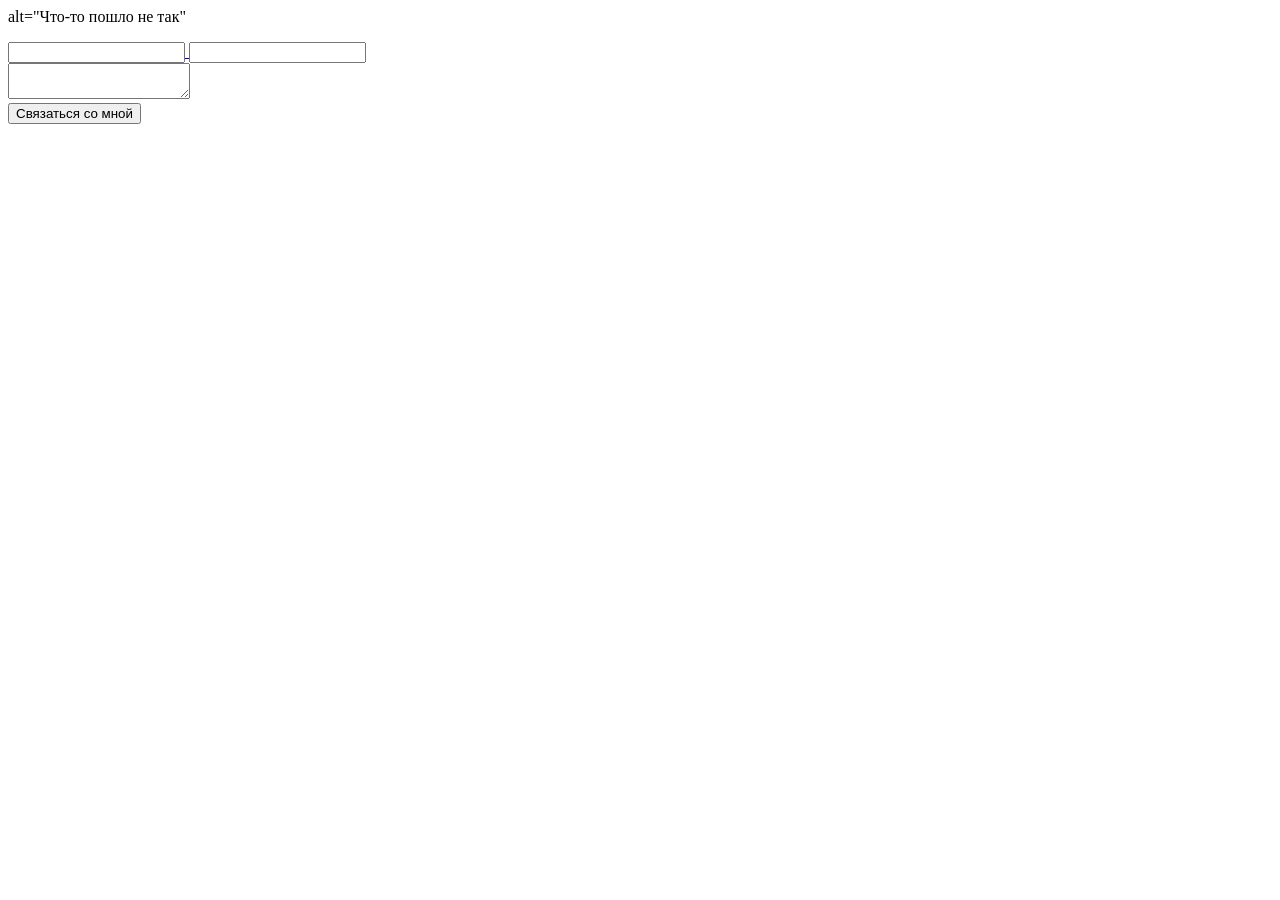
==== index.html @ dde1993e "Modify css" ====
<!doctype html>
<html>
  <head>
    <meta charset="UTF-8" />
  </head>
  <body>
             alt="Что-то пошло не так"
        <p>
        </p>
        <a href="https://instagram.com/deny_awesome"
        <a href=" https://t.me/deny_awesome"

        </ol>

          <tr>
          </tr>
          <tr>
          </tr>
        </table>

            <a href="youtube.html"


        <form action="/index.html">
          <input type="text"
                 id="name"

          <br />

          <input type="email"
                 id="email"

          <br />


          <br />

          <textarea id="message"></textarea>

          <br />

          <input type="submit"
                 value="Связаться со мной"/>
        </form>

  </body>
</html>
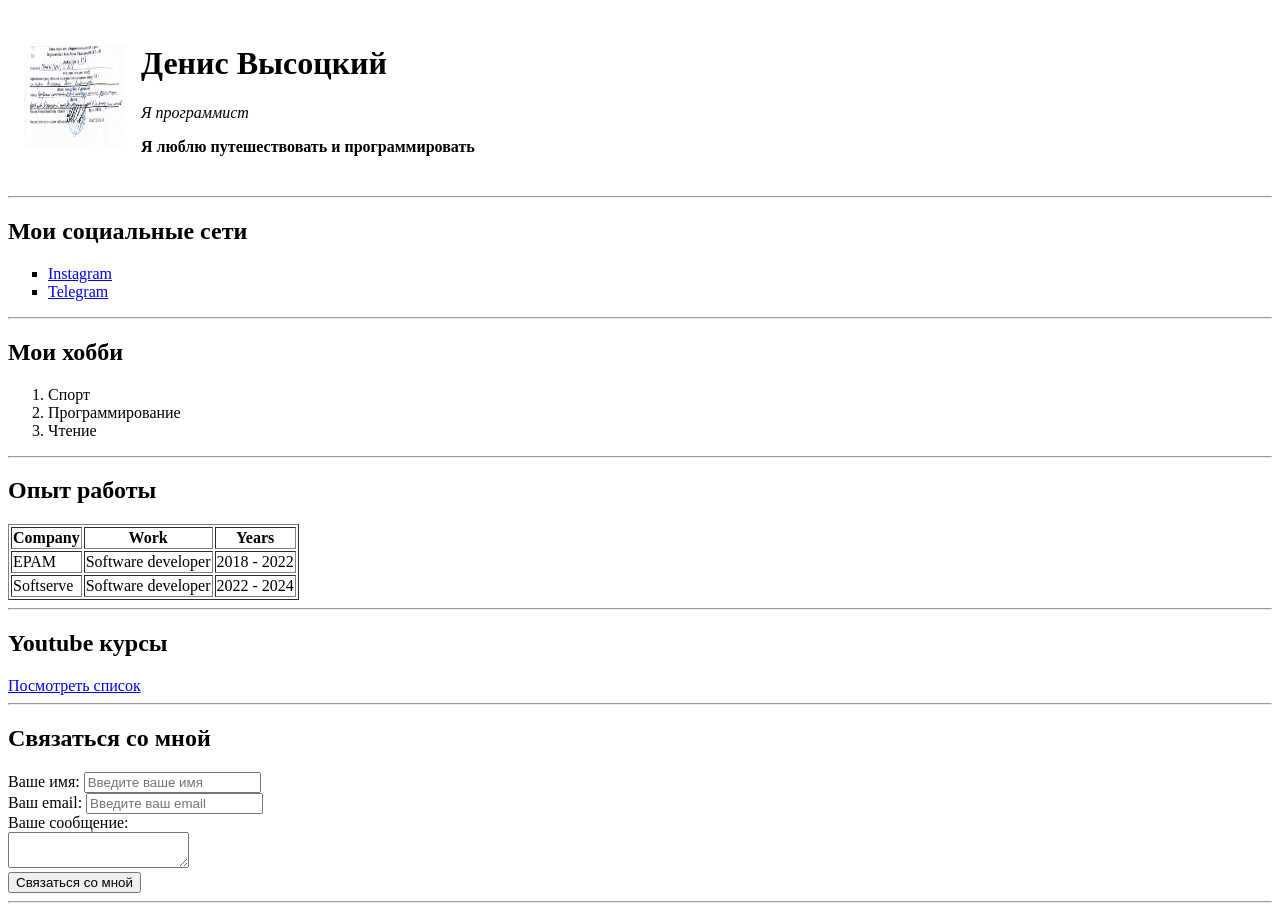
==== commit 821f9f34: "Initial commit" ====
--- a/index.html
+++ b/index.html
@@ -1,47 +1,166 @@
 <!doctype html>
 <html>
   <head>
-    <meta charset="UTF-8" />
+    <meta charset="UTF-8"/>
+    <title>
+      Den CV
+    </title>
   </head>
   <body>
-             alt="Что-то пошло не так"
-        <p>
-        </p>
+    <table cellspacing="15px">
+      <tr>
+        <td>
+          <img src="myphoto.jpg"
+               width="100px"
+               height="100px"
+               alt="Что-то пошло не так"
+          />
+        </td>
+        <td>
+          <h1>
+            Денис Высоцкий
+          </h1>
+          <p>
+            <em>
+              Я программист
+            </em>
+          </p>
+          <p>
+            <strong>
+              Я люблю путешествовать и программировать
+            </strong>
+        </td>
+      </tr>
+    </table>
+
+    <hr />
+
+    <h2>
+      Мои социальные сети
+    </h2>
+    <ul type="square">
+      <li>
         <a href="https://instagram.com/deny_awesome"
+           target="_blank">
+          Instagram
+        </a>
+      </li>
+      <li>
         <a href=" https://t.me/deny_awesome"
+           target="_blank">
+          Telegram
+        </a>
+      </li>
+    </ul>
 
-        </ol>
+    <hr />
 
-          <tr>
-          </tr>
-          <tr>
-          </tr>
-        </table>
+    <h2>
+      Мои хобби
+    </h2>
+    <ol>
+      <li>
+        Спорт
+      </li>
+      <li>
+        Программирование
+      </li>
+      <li>
+        Чтение
+      </li>
+    </ol>
 
-            <a href="youtube.html"
+    <hr />
 
+    <h2>
+      Опыт работы
+    </h2>
+    <table border="1px">
+      <tr>
+        <th>
+          Company
+        </th>
+        <th>
+          Work
+        </th>
+        <th>
+          Years
+        </th>
+      </tr>
+      <tr>
+        <td>
+          EPAM
+        </td>
+        <td>
+          Software developer
+        </td>
+        <td>
+          2018 - 2022
+        </td>
+      </tr>
+      <tr>
+        <td>
+          Softserve
+        </td>
+        <td>
+          Software developer
+        </td>
+        <td>
+          2022 - 2024
+        </td>
+      </tr>
+    </table>
 
-        <form action="/index.html">
-          <input type="text"
-                 id="name"
+    <hr />
 
-          <br />
+    <h2>
+      Youtube курсы
+    </h2>
+    <a href="youtube.html"
+       target="_blank">Посмотреть список
+    </a>
 
-          <input type="email"
-                 id="email"
+    <hr />
 
-          <br />
+    <h2>
+      Связаться со мной
+    </h2>
+    <form action="/index.html">
+      <label for="name">
+        Ваше имя:
+      </label>
+      <input type="text"
+             id="name"
+             placeholder="Введите ваше имя"
+      />
 
+      <br />
 
-          <br />
+      <label for="email">
+        Ваш email:
+      </label>
+      <input type="email"
+             id="email"
+             placeholder="Введите ваш email"
+      />
 
-          <textarea id="message"></textarea>
+      <br />
 
-          <br />
+      <label for="message">
+        Ваше сообщение:
+      </label>
 
-          <input type="submit"
-                 value="Связаться со мной"/>
-        </form>
+      <br />
+
+      <textarea id="message"></textarea>
+
+      <br />
+
+      <input type="submit"
+             value="Связаться со мной"/>
+    </form>
+
+    <hr />
 
   </body>
 </html>
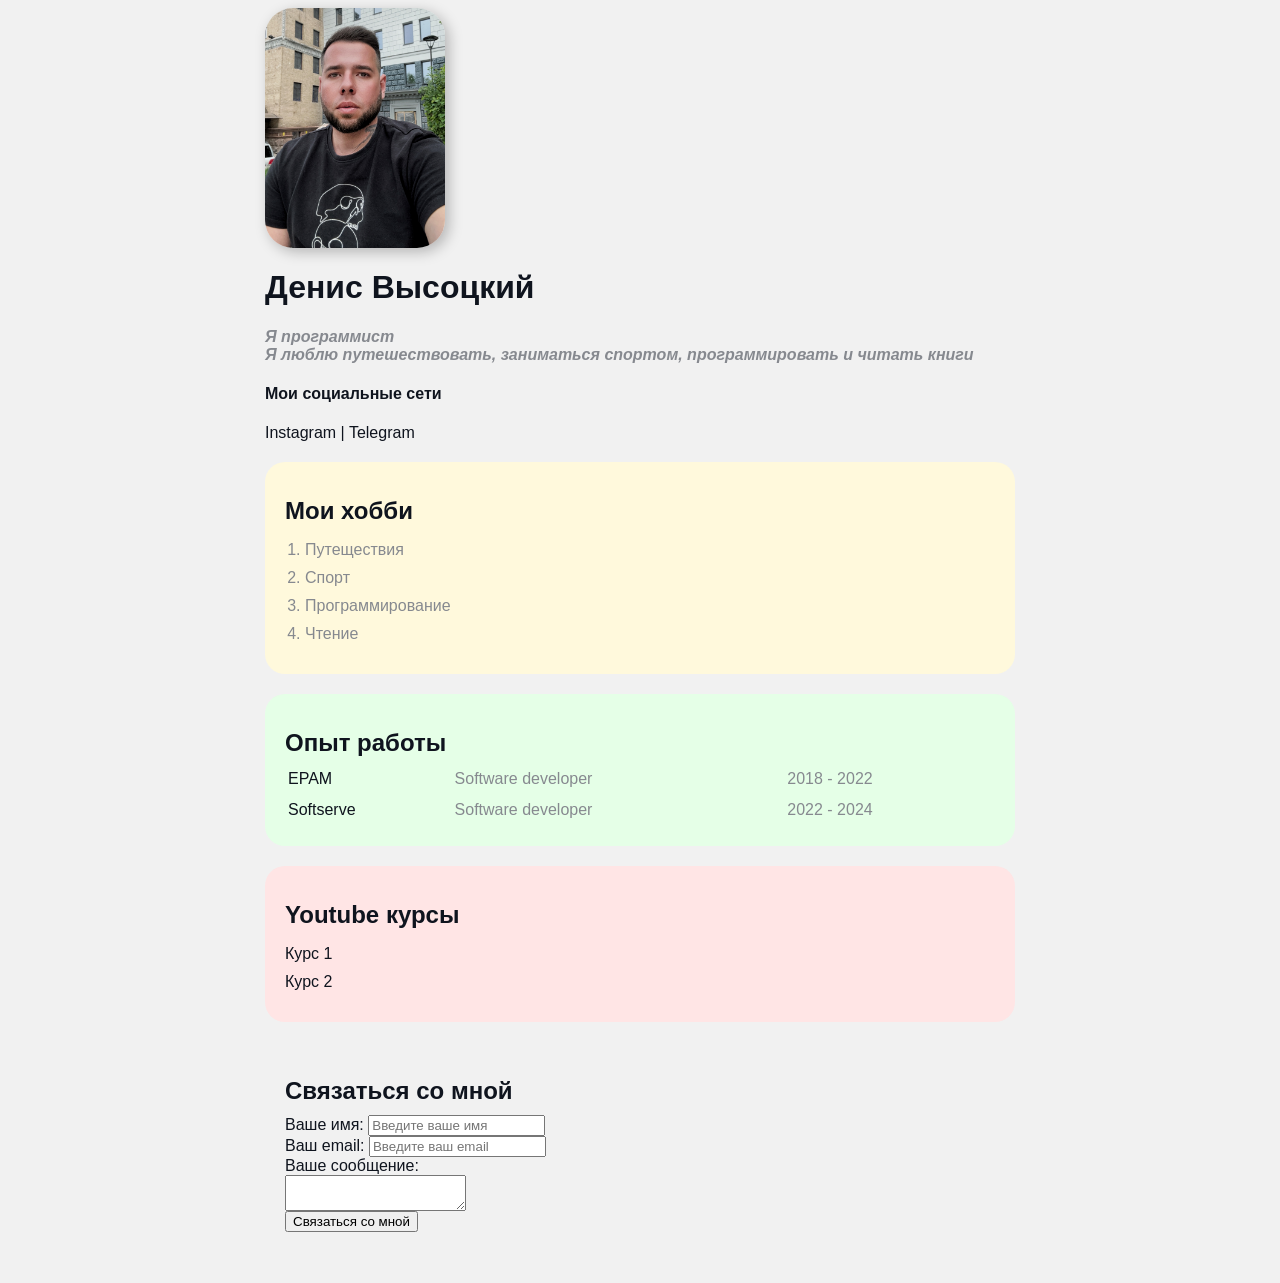
==== commit 7e9723a1: "Modify css" ====
--- a/index.html
+++ b/index.html
@@ -1,166 +1,88 @@
-<!doctype html>
-<html>
-  <head>
-    <meta charset="UTF-8"/>
-    <title>
-      Den CV
-    </title>
-  </head>
-  <body>
-    <table cellspacing="15px">
+<html><head>
+  <meta charset="UTF-8">
+  <title> Den CV </title>
+  <link href="css/style.css" rel="stylesheet">
+</head>
+<body>
+<div class="container">
+
+  <div class="info">
+    <img src="photo.jpg" alt="Что-то пошло не так" class="photo">
+    <h1> Денис Высоцкий </h1>
+    <p> Я программист </p>
+    <p>
+      <strong> Я люблю путешествовать, заниматься спортом, программировать и читать книги </strong>
+    </p>
+    <h4> Мои социальные сети </h4>
+    <a href="https://instagram.com/deny_awesome" target="_blank"> Instagram </a> |
+    <a href=" https://t.me/deny_awesome" target="_blank"> Telegram </a>
+  </div>
+
+  <div class="card bg-yellow">
+    <h2> Мои хобби </h2>
+    <ol class="list">
+      <li> Путеществия </li>
+      <li> Спорт </li>
+      <li> Программирование </li>
+      <li> Чтение </li>
+    </ol>
+  </div>
+
+  <div class="card bg-green">
+    <h2> Опыт работы </h2>
+    <table class="table">
+      <tbody><tr>
+        <td> EPAM </td>
+        <td> Software developer </td>
+        <td> 2018 - 2022 </td>
+      </tr>
       <tr>
-        <td>
-          <img src="myphoto.jpg"
-               width="100px"
-               height="100px"
-               alt="Что-то пошло не так"
-          />
-        </td>
-        <td>
-          <h1>
-            Денис Высоцкий
-          </h1>
-          <p>
-            <em>
-              Я программист
-            </em>
-          </p>
-          <p>
-            <strong>
-              Я люблю путешествовать и программировать
-            </strong>
-        </td>
+        <td> Softserve </td>
+        <td> Software developer </td>
+        <td> 2022 - 2024 </td>
       </tr>
-    </table>
+      </tbody></table>
+  </div>
 
-    <hr />
-
-    <h2>
-      Мои социальные сети
-    </h2>
-    <ul type="square">
+  <div class="card bg-red">
+    <h2> Youtube курсы </h2>
+    <ul class="link-list">
       <li>
-        <a href="https://instagram.com/deny_awesome"
-           target="_blank">
-          Instagram
-        </a>
+        <a href="youtube.html" target="_blank"> Курс 1 </a>
       </li>
       <li>
-        <a href=" https://t.me/deny_awesome"
-           target="_blank">
-          Telegram
-        </a>
+        <a href="youtube.html" target="_blank"> Курс 2 </a>
       </li>
     </ul>
 
-    <hr />
+  </div>
 
-    <h2>
-      Мои хобби
-    </h2>
-    <ol>
-      <li>
-        Спорт
-      </li>
-      <li>
-        Программирование
-      </li>
-      <li>
-        Чтение
-      </li>
-    </ol>
+  <div class="card">
+    <h2> Связаться со мной </h2>
+    <form action="/index.html">
+      <label for="name"> Ваше имя: </label>
+      <input type="text" id="name" placeholder="Введите ваше имя">
 
-    <hr />
+      <br>
 
-    <h2>
-      Опыт работы
-    </h2>
-    <table border="1px">
-      <tr>
-        <th>
-          Company
-        </th>
-        <th>
-          Work
-        </th>
-        <th>
-          Years
-        </th>
-      </tr>
-      <tr>
-        <td>
-          EPAM
-        </td>
-        <td>
-          Software developer
-        </td>
-        <td>
-          2018 - 2022
-        </td>
-      </tr>
-      <tr>
-        <td>
-          Softserve
-        </td>
-        <td>
-          Software developer
-        </td>
-        <td>
-          2022 - 2024
-        </td>
-      </tr>
-    </table>
+      <label for="email"> Ваш email: </label>
+      <input type="email" id="email" placeholder="Введите ваш email">
 
-    <hr />
+      <br>
 
-    <h2>
-      Youtube курсы
-    </h2>
-    <a href="youtube.html"
-       target="_blank">Посмотреть список
-    </a>
+      <label for="message"> Ваше сообщение: </label>
 
-    <hr />
-
-    <h2>
-      Связаться со мной
-    </h2>
-    <form action="/index.html">
-      <label for="name">
-        Ваше имя:
-      </label>
-      <input type="text"
-             id="name"
-             placeholder="Введите ваше имя"
-      />
-
-      <br />
-
-      <label for="email">
-        Ваш email:
-      </label>
-      <input type="email"
-             id="email"
-             placeholder="Введите ваш email"
-      />
-
-      <br />
-
-      <label for="message">
-        Ваше сообщение:
-      </label>
-
-      <br />
+      <br>
 
       <textarea id="message"></textarea>
 
-      <br />
+      <br>
 
-      <input type="submit"
-             value="Связаться со мной"/>
+      <input type="submit" value="Связаться со мной">
     </form>
+  </div>
 
-    <hr />
+</div>
 
-  </body>
-</html>
+
+</body></html>
--- a/css/style.css
+++ b/css/style.css
@@ -0,0 +1,97 @@
+@import url('https://fonts.googleapis.com/css2?family=Roboto&display=swap');
+
+body {
+  background-color: #f1f1f1;
+  color: #0f141e;
+  font: normal 16px "Roboto", sans-serif;
+}
+
+a {
+  color: #0f141e;
+  text-decoration: none;
+}
+
+a:hover {
+  text-decoration: underline;
+}
+
+.container {
+  max-width: 750px;
+  margin: auto;
+}
+
+.bg-yellow {
+  background: #fff9dc;
+}
+
+.bg-green {
+  background: #e5ffe7;
+}
+
+.bg-red {
+  background: #ffe5e5;
+}
+
+.card {
+  padding: 15px 20px;
+  margin-bottom: 20px;
+  border-radius: 20px;
+}
+
+.card h2 {
+  margin-bottom: 10px;
+}
+
+.photo {
+  width: 180px;
+  height: 240px;
+  border-radius: 28px;
+  box-shadow: 4px 4px 14px rgba(0, 0, 0, 0.25);
+}
+
+.info {
+  margin-bottom: 20px;
+}
+
+.info p {
+  color: #86898f;
+  margin: 0;
+  font-style: italic;
+  font-weight: bold;
+  text-decoration: none;
+}
+
+.social {
+
+}
+
+.list {
+  padding: 0 20px;
+}
+
+.list li {
+  color: #86898f;
+  margin-bottom: 10px;
+}
+
+.table {
+  width: 100%;
+}
+
+.table td {
+  padding-bottom: 10px;
+}
+
+.table td:nth-child(2), td:nth-child(3) {
+  color: #86898f;
+}
+
+.link-list {
+  list-style: none;
+  padding: 0;
+}
+
+.link-list li {
+  margin-bottom: 10px;
+
+}
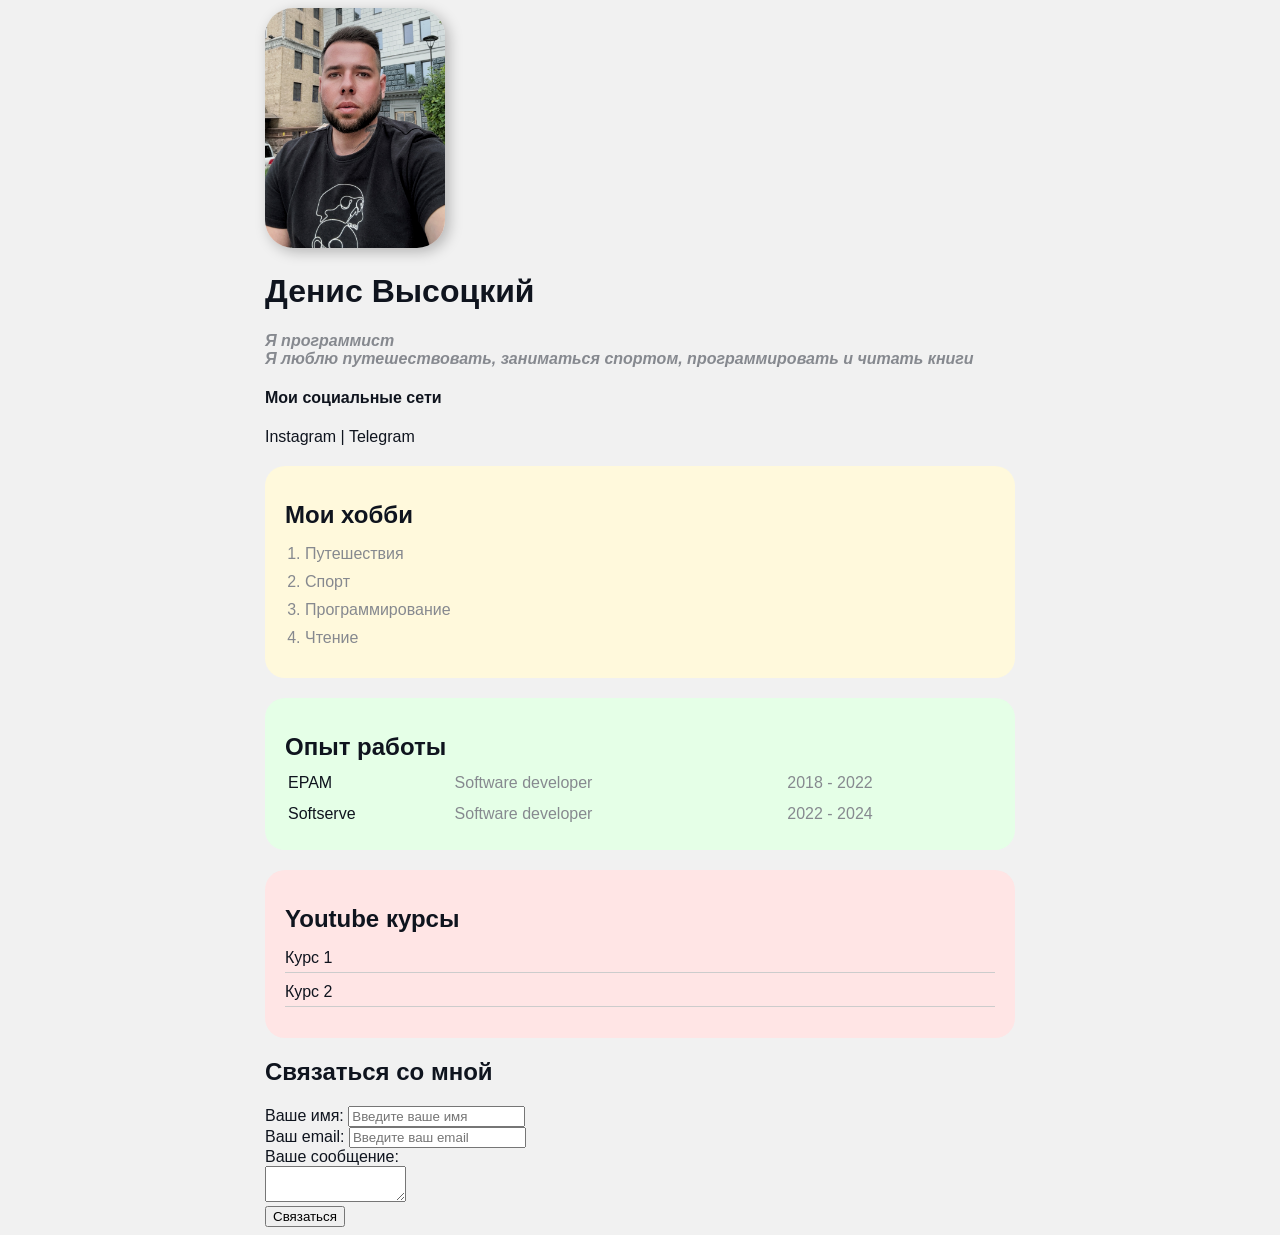
==== commit a84347c0: "Add contact menu" ====
--- a/index.html
+++ b/index.html
@@ -1,88 +1,108 @@
-<html><head>
-  <meta charset="UTF-8">
-  <title> Den CV </title>
-  <link href="css/style.css" rel="stylesheet">
-</head>
-<body>
-<div class="container">
+<!doctype html>
+  <html lang="ru">
+  <head>
+    <meta charset="UTF-8" />
+    <title> Den CV </title>
+    <link href="css/style.css"
+          rel="stylesheet" />
+  </head>
+  <body>
+    <div class="container">
+      <div class="info">
+        <img src="photo.jpg" alt="Что-то пошло не так" class="photo">
+        <h1> Денис Высоцкий </h1>
+        <p> Я программист </p>
+        <p>
+          <strong> Я люблю путешествовать, заниматься спортом, программировать и читать книги </strong>
+        </p>
+        <h4> Мои социальные сети </h4>
+        <a href="https://instagram.com/deny_awesome"
+           target="_blank"> Instagram </a> |
+        <a href=" https://t.me/deny_awesome"
+           target="_blank"> Telegram </a>
+      </div>
 
-  <div class="info">
-    <img src="photo.jpg" alt="Что-то пошло не так" class="photo">
-    <h1> Денис Высоцкий </h1>
-    <p> Я программист </p>
-    <p>
-      <strong> Я люблю путешествовать, заниматься спортом, программировать и читать книги </strong>
-    </p>
-    <h4> Мои социальные сети </h4>
-    <a href="https://instagram.com/deny_awesome" target="_blank"> Instagram </a> |
-    <a href=" https://t.me/deny_awesome" target="_blank"> Telegram </a>
-  </div>
+      <div class="card bg-yellow">
+        <h2> Мои хобби </h2>
+        <ol class="list">
+          <li> Путешествия </li>
+          <li> Спорт </li>
+          <li> Программирование </li>
+          <li> Чтение </li>
+        </ol>
+      </div>
 
-  <div class="card bg-yellow">
-    <h2> Мои хобби </h2>
-    <ol class="list">
-      <li> Путеществия </li>
-      <li> Спорт </li>
-      <li> Программирование </li>
-      <li> Чтение </li>
-    </ol>
-  </div>
+      <div class="card bg-green">
+        <h2> Опыт работы </h2>
+        <table class="table">
+          <tbody>
+          <tr>
+            <td> EPAM </td>
+            <td> Software developer </td>
+            <td> 2018 - 2022 </td>
+          </tr>
+          <tr>
+            <td> Softserve </td>
+            <td> Software developer </td>
+            <td> 2022 - 2024 </td>
+          </tr>
+          </tbody>
+        </table>
+      </div>
 
-  <div class="card bg-green">
-    <h2> Опыт работы </h2>
-    <table class="table">
-      <tbody><tr>
-        <td> EPAM </td>
-        <td> Software developer </td>
-        <td> 2018 - 2022 </td>
-      </tr>
-      <tr>
-        <td> Softserve </td>
-        <td> Software developer </td>
-        <td> 2022 - 2024 </td>
-      </tr>
-      </tbody></table>
-  </div>
+      <div class="card bg-red">
+        <h2> Youtube курсы </h2>
+        <ul class="link-list">
+          <li>
+            <a href="youtube.html"
+               target="_blank"> Курс 1 </a>
+          </li>
+          <li>
+            <a href="youtube.html"
+               target="_blank"> Курс 2 </a>
+          </li>
+        </ul>
+      </div>
 
-  <div class="card bg-red">
-    <h2> Youtube курсы </h2>
-    <ul class="link-list">
-      <li>
-        <a href="youtube.html" target="_blank"> Курс 1 </a>
-      </li>
-      <li>
-        <a href="youtube.html" target="_blank"> Курс 2 </a>
-      </li>
-    </ul>
+      <div class="contact">
+        <h2> Связаться со мной </h2>
+        <form action="/">
+          <label for="name">
+            Ваше имя:
+          </label>
+          <input type="text"
+                 id="name"
+                 placeholder="Введите ваше имя" />
 
-  </div>
+          <br />
 
-  <div class="card">
-    <h2> Связаться со мной </h2>
-    <form action="/index.html">
-      <label for="name"> Ваше имя: </label>
-      <input type="text" id="name" placeholder="Введите ваше имя">
+          <label for="email">
+            Ваш email:
+          </label>
+          <input type="email"
+                 id="email"
+                 placeholder="Введите ваш email" />
+          <br />
 
-      <br>
+          <label for="text">
+            Ваше сообщение:
+          </label>
 
-      <label for="email"> Ваш email: </label>
-      <input type="email" id="email" placeholder="Введите ваш email">
+          <br />
 
-      <br>
+          <textarea id="text"
+                    rows="2"
+                    cols="15">
+          </textarea>
 
-      <label for="message"> Ваше сообщение: </label>
+          <br />
 
-      <br>
+          <input type="submit"
+                 value="Связаться" />
+        </form>
+      </div>
 
-      <textarea id="message"></textarea>
+    </div>
+  </body>
+</html>
 
-      <br>
-
-      <input type="submit" value="Связаться со мной">
-    </form>
-  </div>
-
-</div>
-
-
-</body></html>
--- a/css/style.css
+++ b/css/style.css
@@ -93,5 +93,6 @@
 
 .link-list li {
   margin-bottom: 10px;
-
+  padding-bottom: 5px;
+  border-bottom: 1px solid #ccc;
 }
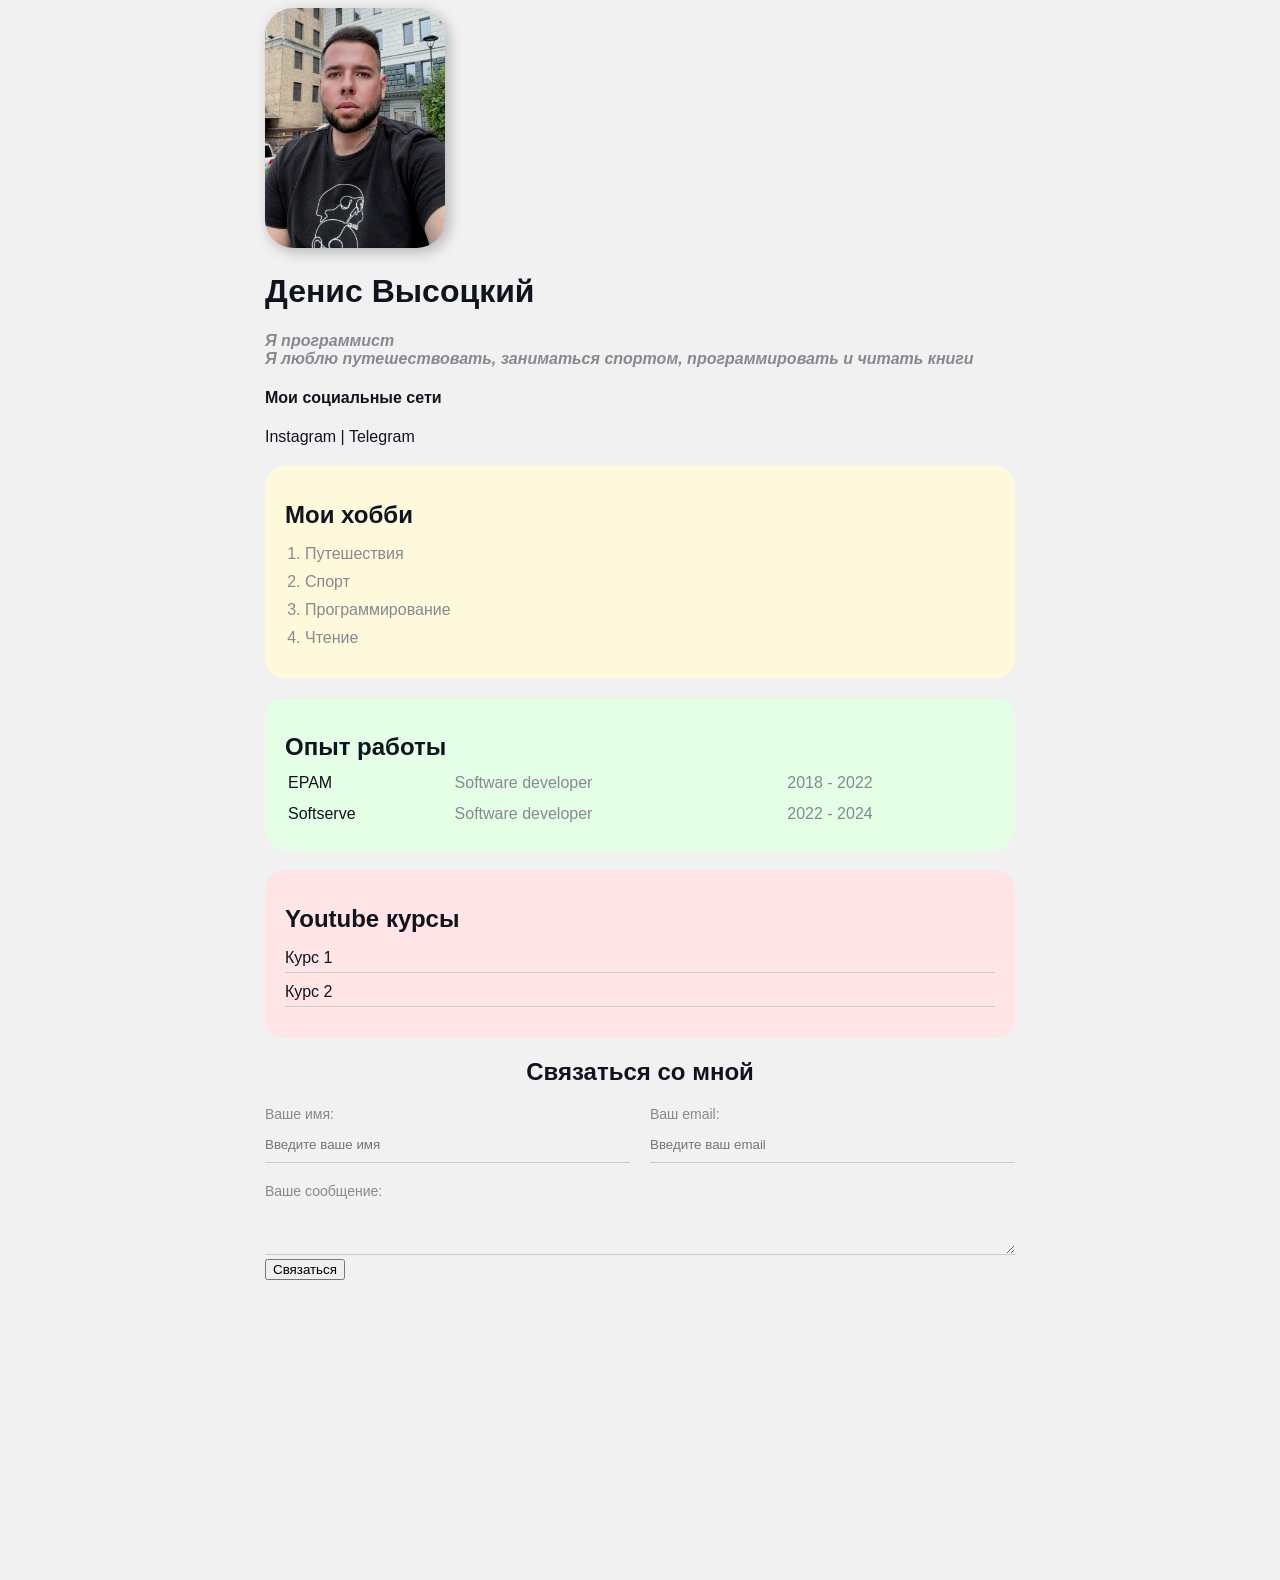
==== commit a11e9e73: "Modify form" ====
--- a/index.html
+++ b/index.html
@@ -67,38 +67,42 @@
       <div class="contact">
         <h2> Связаться со мной </h2>
         <form action="/">
-          <label for="name">
-            Ваше имя:
-          </label>
-          <input type="text"
-                 id="name"
-                 placeholder="Введите ваше имя" />
 
-          <br />
+          <div class="row">
+            <div class="form-group">
+              <label for="name">
+                Ваше имя:
+              </label>
+              <input type="text"
+                     id="name"
+                     placeholder="Введите ваше имя" />
+            </div>
 
-          <label for="email">
-            Ваш email:
-          </label>
-          <input type="email"
-                 id="email"
-                 placeholder="Введите ваш email" />
-          <br />
+            <div class="form-group">
+              <label for="email">
+                Ваш email:
+              </label>
+              <input type="email"
+                     id="email"
+                     placeholder="Введите ваш email" />
+            </div>
+          </div>
 
-          <label for="text">
-            Ваше сообщение:
-          </label>
+          <div class="form-group">
+            <label for="text">
+              Ваше сообщение:
+            </label>
+            <textarea id="text"
+                      rows="2"
+                      cols="15">
+            </textarea>
+          </div>
 
-          <br />
+          <div class="input">
+            <input type="submit"
+                   value="Связаться" />
+          </div>
 
-          <textarea id="text"
-                    rows="2"
-                    cols="15">
-          </textarea>
-
-          <br />
-
-          <input type="submit"
-                 value="Связаться" />
         </form>
       </div>
 
--- a/css/style.css
+++ b/css/style.css
@@ -96,3 +96,51 @@
   padding-bottom: 5px;
   border-bottom: 1px solid #ccc;
 }
+
+.contact h2 {
+  text-align: center;
+}
+
+.form-group label {
+  display: block;
+  font-size: 14px;
+  color: #86898f;
+}
+
+.form-group input, .form-group textarea {
+  width: 100%;
+  box-sizing: border-box;
+  border: none;
+  border-bottom: 1px solid #ccc;
+  color: #000;
+  padding: 15px 0 10px;
+  outline: none;
+  font-family: inherit;
+  background: transparent;
+}
+
+.input {
+  margin-bottom: 300px;
+}
+
+.row {
+  display: flex;
+  margin-bottom: 20px;
+}
+
+.row > .form-group {
+  width: 50%;
+}
+
+.row > .form-group:first-child {
+  margin-right: 20px;
+}
+
+
+
+
+
+
+
+
+
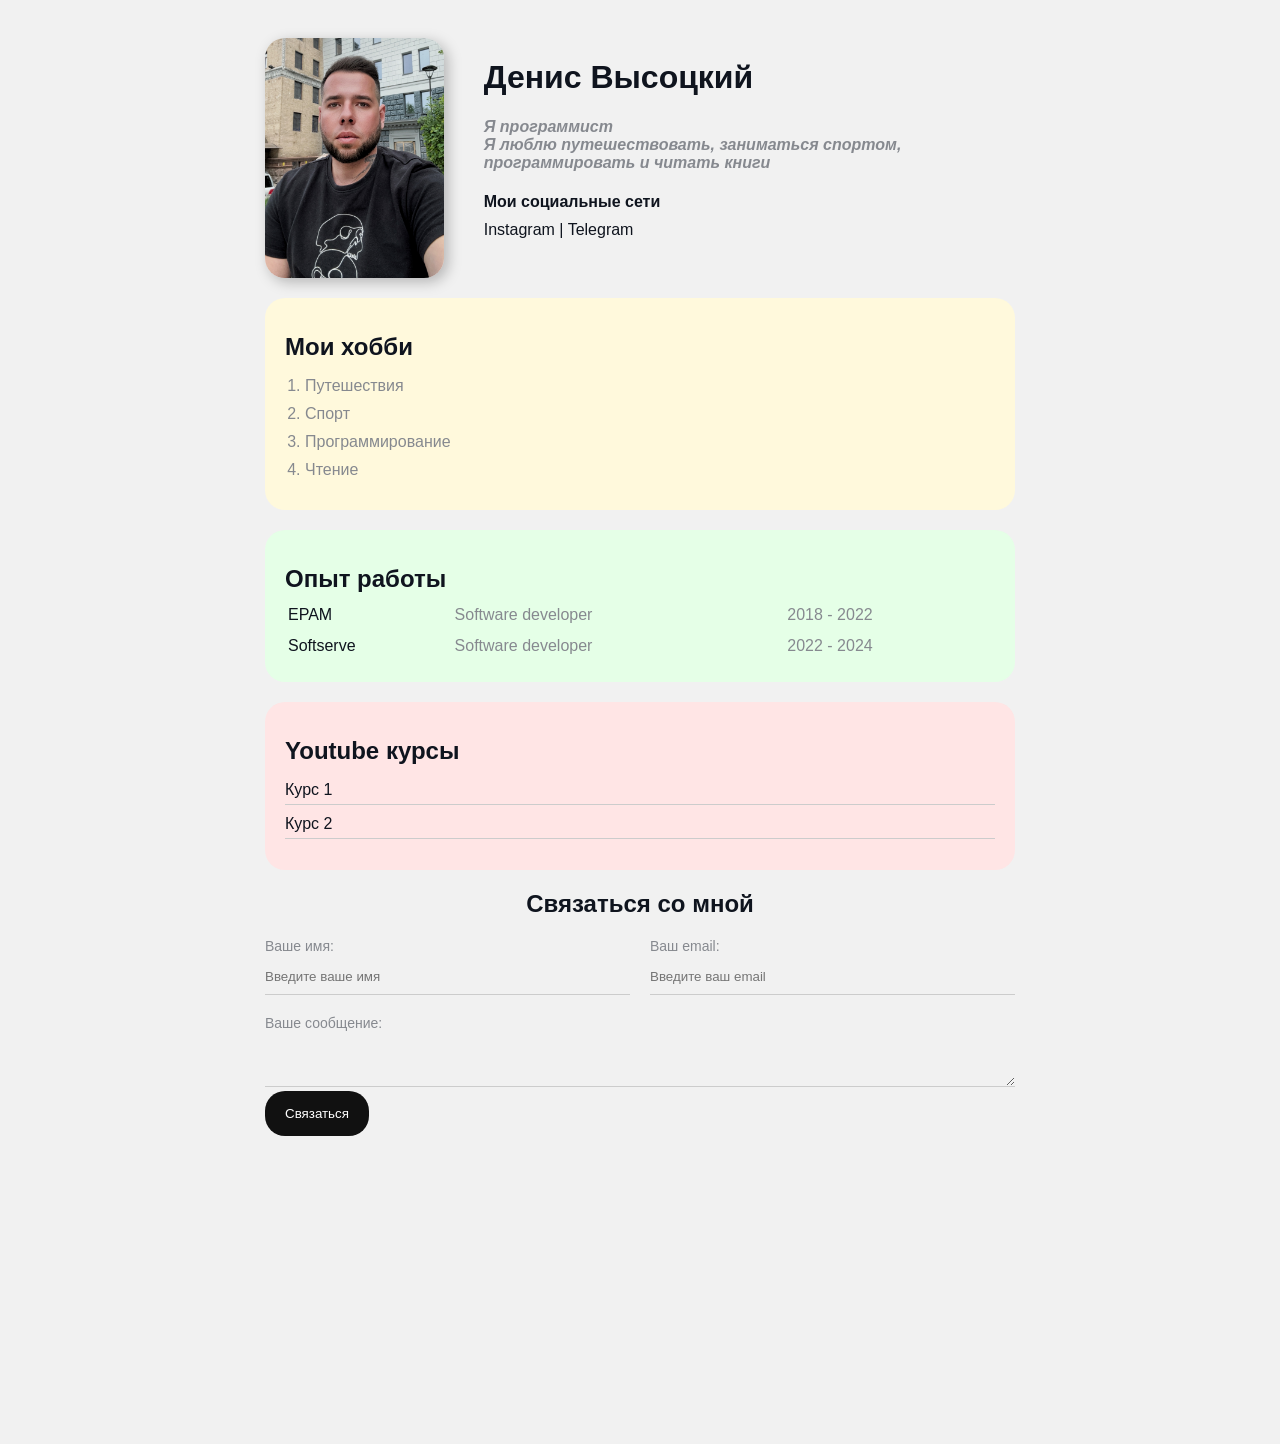
==== commit b5aa3491: "Add button" ====
--- a/index.html
+++ b/index.html
@@ -10,16 +10,18 @@
     <div class="container">
       <div class="info">
         <img src="photo.jpg" alt="Что-то пошло не так" class="photo">
-        <h1> Денис Высоцкий </h1>
-        <p> Я программист </p>
-        <p>
-          <strong> Я люблю путешествовать, заниматься спортом, программировать и читать книги </strong>
-        </p>
-        <h4> Мои социальные сети </h4>
-        <a href="https://instagram.com/deny_awesome"
-           target="_blank"> Instagram </a> |
-        <a href=" https://t.me/deny_awesome"
-           target="_blank"> Telegram </a>
+        <div class="info-text">
+          <h1> Денис Высоцкий </h1>
+          <p> Я программист </p>
+          <p>
+            <strong> Я люблю путешествовать, заниматься спортом, программировать и читать книги </strong>
+          </p>
+          <h4> Мои социальные сети </h4>
+          <a href="https://instagram.com/deny_awesome"
+             target="_blank"> Instagram </a> |
+          <a href=" https://t.me/deny_awesome"
+             target="_blank"> Telegram </a>
+        </div>
       </div>
 
       <div class="card bg-yellow">
@@ -98,11 +100,9 @@
             </textarea>
           </div>
 
-          <div class="input">
-            <input type="submit"
-                   value="Связаться" />
-          </div>
-
+          <input type="submit"
+                 value="Связаться"
+                 class="btn" />
         </form>
       </div>
 
--- a/css/style.css
+++ b/css/style.css
@@ -18,6 +18,8 @@
 .container {
   max-width: 750px;
   margin: auto;
+  padding-top: 30px;
+  padding-bottom: 300px;
 }
 
 .bg-yellow {
@@ -45,12 +47,13 @@
 .photo {
   width: 180px;
   height: 240px;
-  border-radius: 28px;
+  border-radius: 20px;
   box-shadow: 4px 4px 14px rgba(0, 0, 0, 0.25);
 }
 
 .info {
   margin-bottom: 20px;
+  display: flex;
 }
 
 .info p {
@@ -59,6 +62,14 @@
   font-style: italic;
   font-weight: bold;
   text-decoration: none;
+}
+
+.info-text {
+  margin-left: 40px;
+}
+
+.info-text h4 {
+  margin-bottom: 10px;
 }
 
 .social {
@@ -119,10 +130,6 @@
   background: transparent;
 }
 
-.input {
-  margin-bottom: 300px;
-}
-
 .row {
   display: flex;
   margin-bottom: 20px;
@@ -136,6 +143,19 @@
   margin-right: 20px;
 }
 
+.btn {
+  background: #111;
+  color: #fff;
+  padding: 15px 20px;
+  border: none;
+  font-family: inherit;
+  cursor: pointer;
+  border-radius: 20px;
+}
+
+.btn:hover {
+  opacity: 0.9;
+}
 
 
 
@@ -144,3 +164,4 @@
 
 
 
+
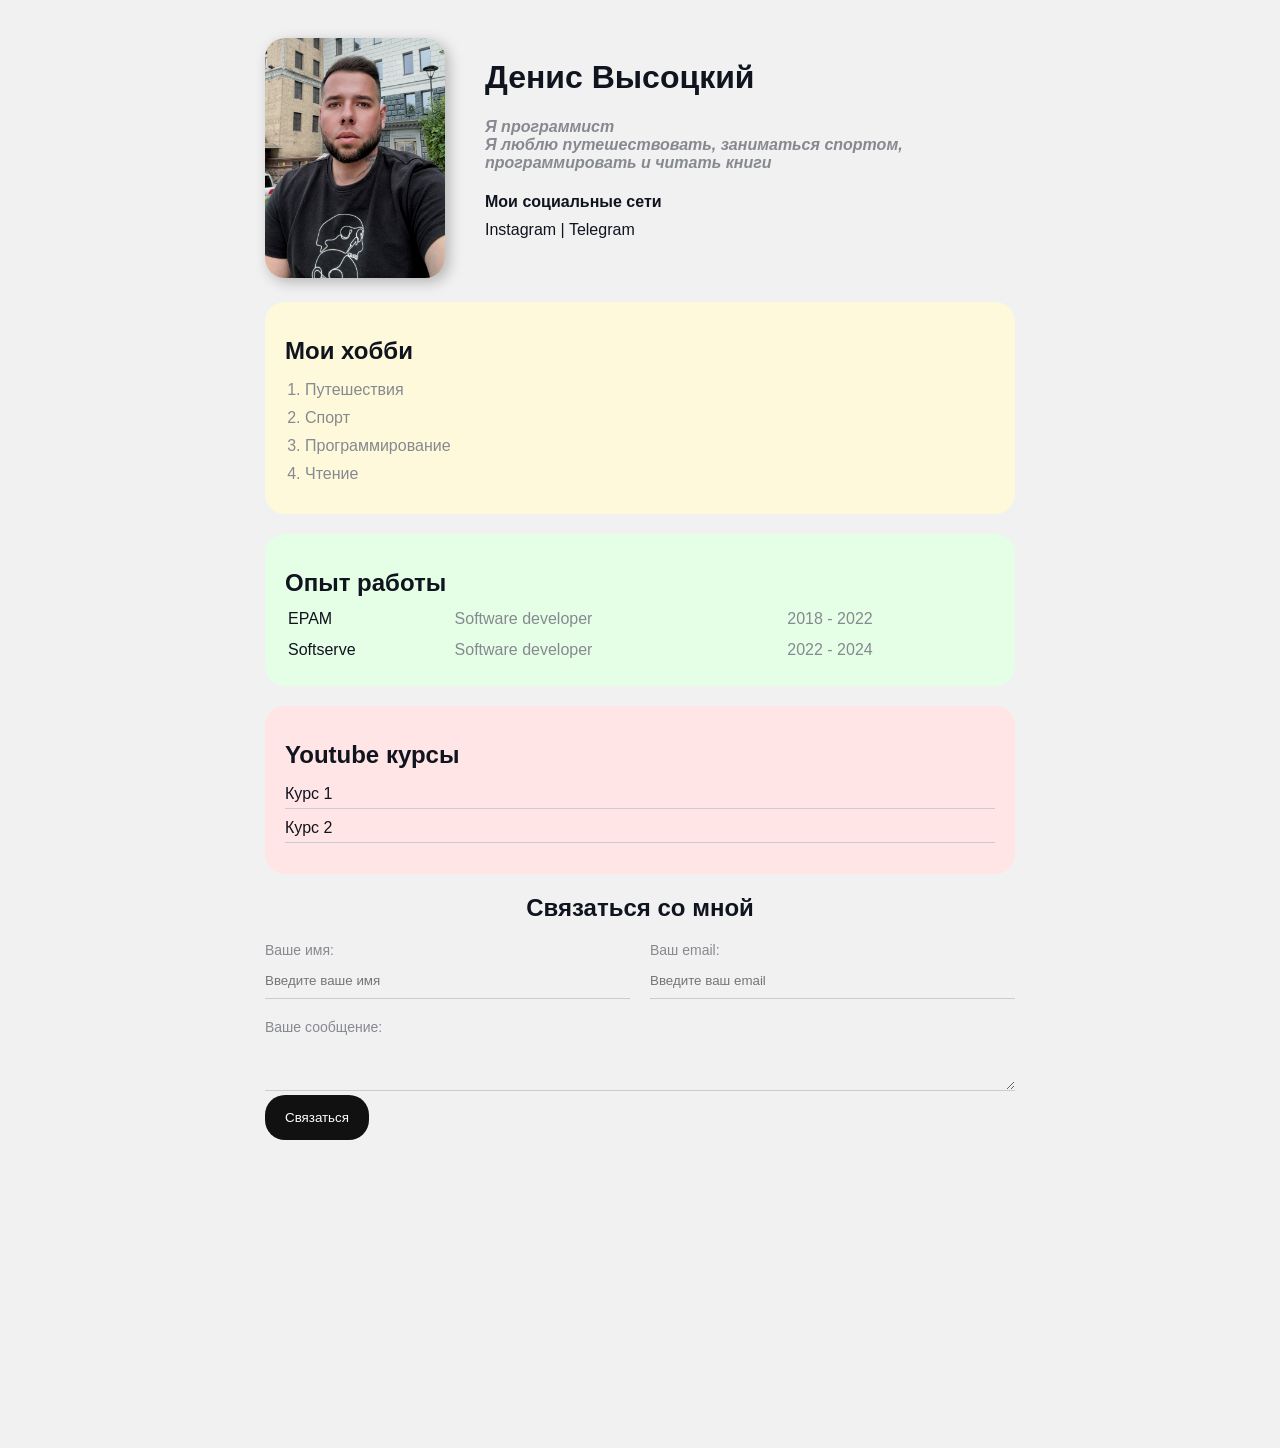
==== commit b574039f: "Modify image" ====
--- a/index.html
+++ b/index.html
@@ -9,7 +9,11 @@
   <body>
     <div class="container">
       <div class="info">
-        <img src="photo.jpg" alt="Что-то пошло не так" class="photo">
+        <p class="image">
+          <img src="photo.jpg"
+               alt="Что-то пошло не так"
+               class="photo" />
+        </p>
         <div class="info-text">
           <h1> Денис Высоцкий </h1>
           <p> Я программист </p>
--- a/css/style.css
+++ b/css/style.css
@@ -54,6 +54,19 @@
 .info {
   margin-bottom: 20px;
   display: flex;
+}
+
+@media (max-width: 700px) {
+  .info {
+    display: block;
+  }
+  .info-text {
+    text-align: center;
+    margin-right: 40px;
+  }
+  .image {
+    text-align: center;
+  }
 }
 
 .info p {
